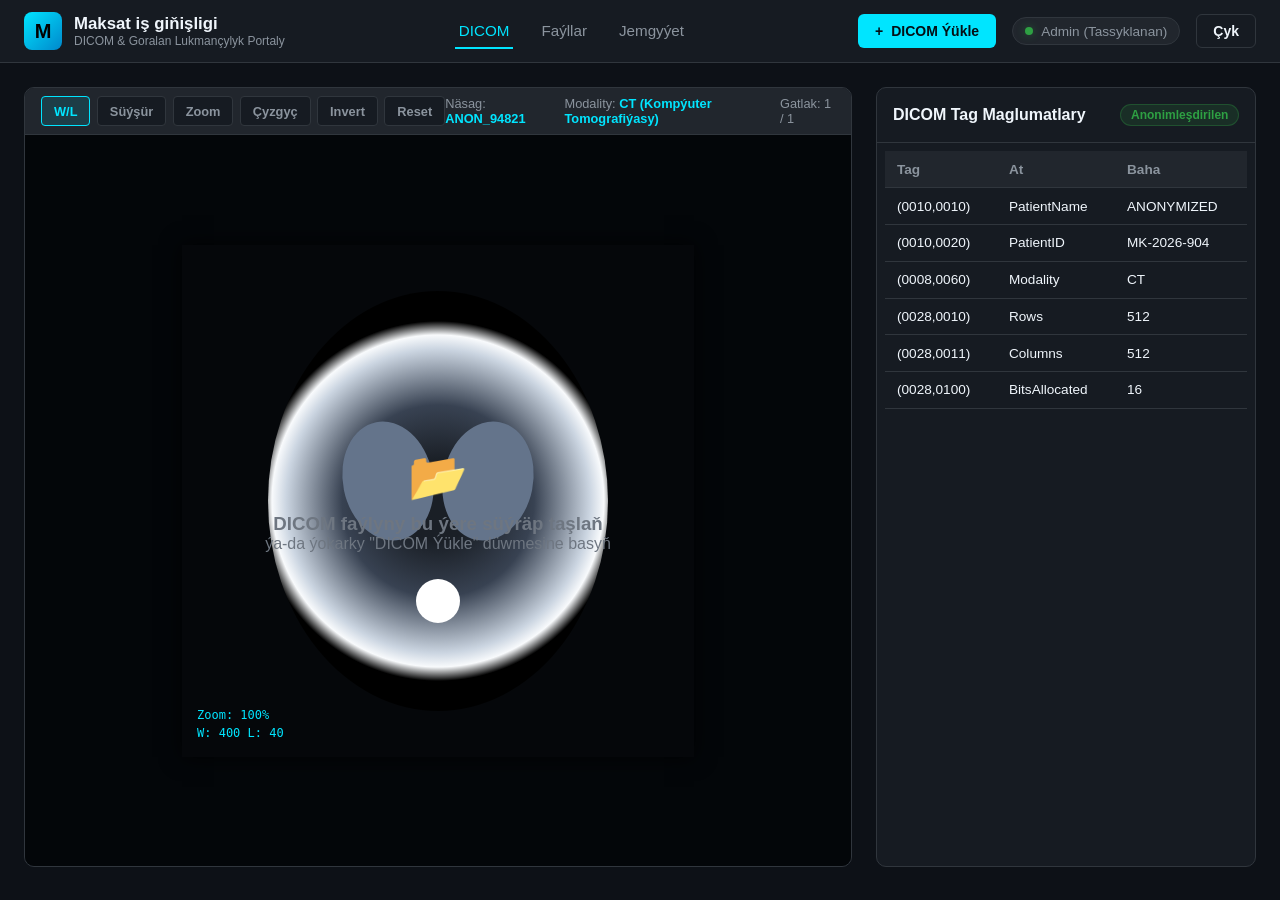
==== index.html @ 1cc4a69c "Add index.html for redirection to frontend" ====
<!DOCTYPE html><html lang="tk"><head><meta charset="UTF-8"><meta http-equiv="refresh" content="0; url=frontend/index.html"><title>Maksat Workspace</title><script>window.location.href = "frontend/index.html";</script></head><body><p>Redirecting to <a href="frontend/index.html">frontend/index.html</a>...</p></body></html>
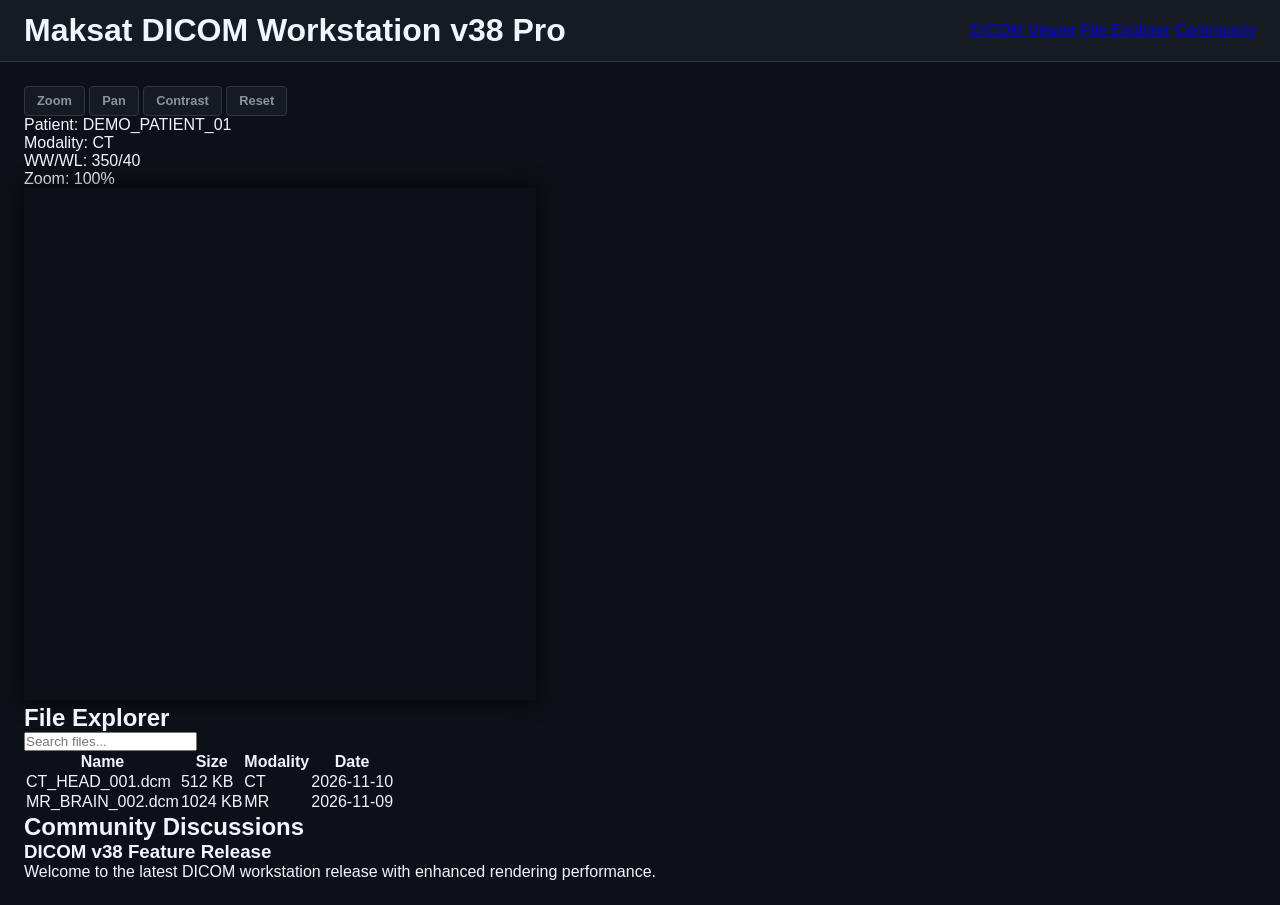
==== commit 72ad15b0: "feat: publish direct root index.html and verify GitHub Pages deployment" ====
--- a/index.html
+++ b/index.html
@@ -1 +1,66 @@
-<!DOCTYPE html><html lang="tk"><head><meta charset="UTF-8"><meta http-equiv="refresh" content="0; url=frontend/index.html"><title>Maksat Workspace</title><script>window.location.href = "frontend/index.html";</script></head><body><p>Redirecting to <a href="frontend/index.html">frontend/index.html</a>...</p></body></html>
+<!DOCTYPE html>
+<html lang="tk">
+<head>
+  <base href="frontend/">
+  <meta charset="UTF-8">
+  <meta name="viewport" content="width=device-width, initial-scale=1.0">
+  <title>Maksat DICOM Workstation (v38 Pro)</title>
+  <link rel="stylesheet" href="style.css">
+</head>
+<body class="dark-theme">
+  <header class="app-header">
+    <div class="logo-area">
+      <h1>Maksat DICOM Workstation <span class="version-badge">v38 Pro</span></h1>
+    </div>
+    <nav class="main-nav">
+      <a href="#dicom" class="nav-link active">DICOM Viewer</a>
+      <a href="#files" class="nav-link">File Explorer</a>
+      <a href="#community" class="nav-link">Community</a>
+    </nav>
+  </header>
+  <main class="main-container">
+    <section id="view-dicom" class="view-section active">
+      <div class="toolbar">
+        <button class="tool-btn" id="btn-zoom">Zoom</button>
+        <button class="tool-btn" id="btn-pan">Pan</button>
+        <button class="tool-btn" id="btn-contrast">Contrast</button>
+        <button class="tool-btn" id="btn-reset">Reset</button>
+      </div>
+      <div class="dicom-viewport">
+        <div class="viewport-overlay top-left">Patient: DEMO_PATIENT_01</div>
+        <div class="viewport-overlay top-right">Modality: CT</div>
+        <div class="viewport-overlay bottom-left">WW/WL: 350/40</div>
+        <div class="viewport-overlay bottom-right">Zoom: 100%</div>
+        <canvas id="dicomCanvas" width="512" height="512"></canvas>
+      </div>
+    </section>
+    <section id="view-files" class="view-section">
+      <div class="file-manager">
+        <h2>File Explorer</h2>
+        <div class="search-bar">
+          <input type="text" placeholder="Search files..." id="fileSearch">
+        </div>
+        <table class="file-table">
+          <thead>
+            <tr><th>Name</th><th>Size</th><th>Modality</th><th>Date</th></tr>
+          </thead>
+          <tbody id="fileList">
+            <tr><td>CT_HEAD_001.dcm</td><td>512 KB</td><td>CT</td><td>2026-11-10</td></tr>
+            <tr><td>MR_BRAIN_002.dcm</td><td>1024 KB</td><td>MR</td><td>2026-11-09</td></tr>
+          </tbody>
+        </table>
+      </div>
+    </section>
+    <section id="view-community" class="view-section">
+      <div class="community-feed">
+        <h2>Community Discussions</h2>
+        <div class="post-card">
+          <h3>DICOM v38 Feature Release</h3>
+          <p>Welcome to the latest DICOM workstation release with enhanced rendering performance.</p>
+        </div>
+      </div>
+    </section>
+  </main>
+  <script src="app.js"></script>
+</body>
+</html
